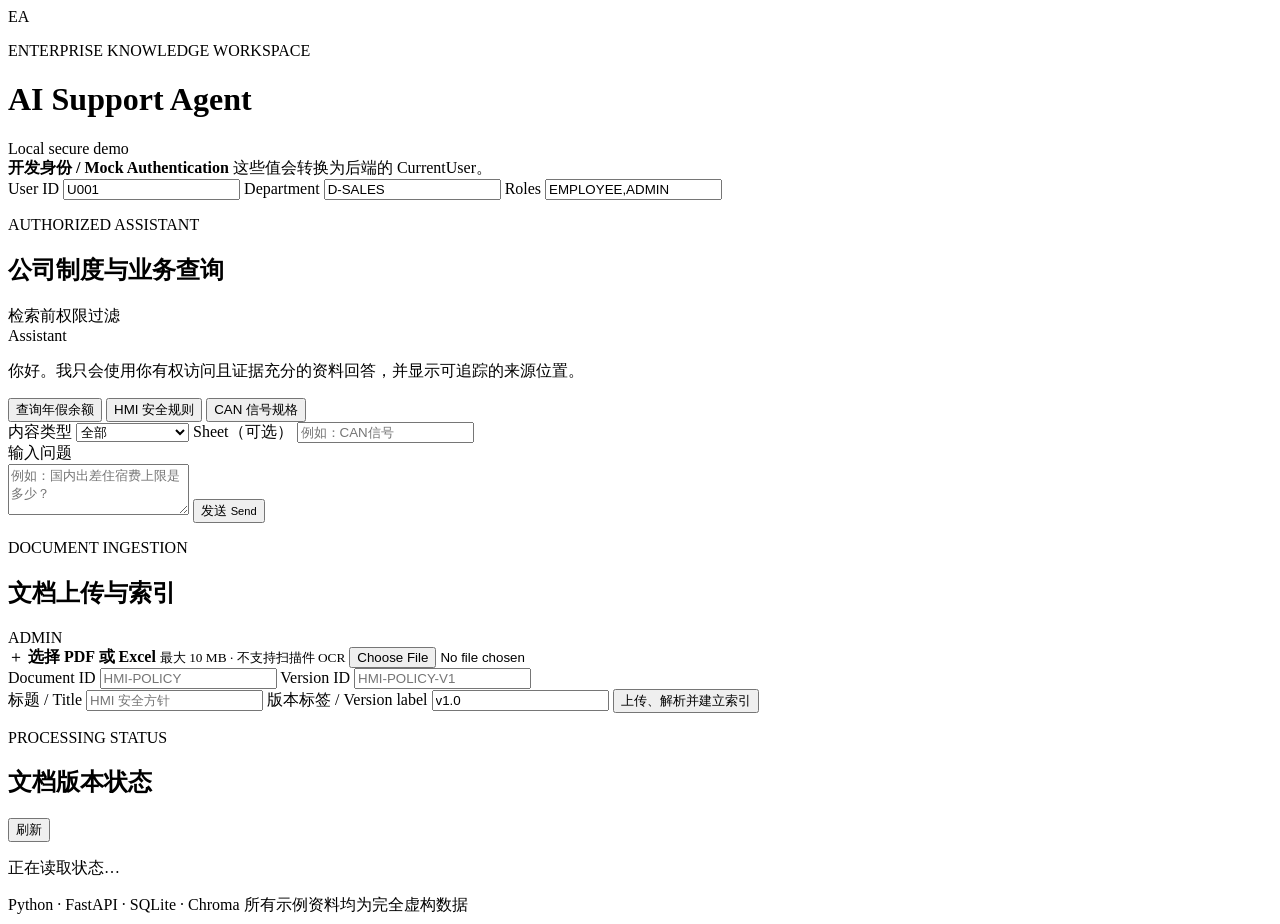
==== app/static/index.html @ fe123796 "feat: add local document and citation demo UI" ====
<!doctype html>
<html lang="zh-CN">
  <head>
    <meta charset="utf-8" />
    <meta name="viewport" content="width=device-width, initial-scale=1" />
    <meta
      name="description"
      content="Enterprise AI Support Agent 本地演示工作台"
    />
    <title>Enterprise AI Support Agent</title>
    <link rel="stylesheet" href="/static/styles.css" />
  </head>
  <body>
    <header class="topbar">
      <div class="brand">
        <div class="brand-mark" aria-hidden="true">EA</div>
        <div>
          <p class="eyebrow">ENTERPRISE KNOWLEDGE WORKSPACE</p>
          <h1>AI Support Agent</h1>
        </div>
      </div>
      <div class="runtime-badge">
        <span class="status-dot" aria-hidden="true"></span>
        Local secure demo
      </div>
    </header>

    <section class="identity-bar" aria-label="开发身份设置">
      <div class="identity-copy">
        <strong>开发身份 / Mock Authentication</strong>
        <span>这些值会转换为后端的 CurrentUser。</span>
      </div>
      <label>
        User ID
        <input id="user-id" value="U001" autocomplete="off" />
      </label>
      <label>
        Department
        <input id="department-id" value="D-SALES" autocomplete="off" />
      </label>
      <label>
        Roles
        <input id="role-ids" value="EMPLOYEE,ADMIN" autocomplete="off" />
      </label>
    </section>

    <main class="workspace-grid">
      <section class="panel chat-panel" aria-labelledby="chat-title">
        <div class="panel-header">
          <div>
            <p class="section-kicker">AUTHORIZED ASSISTANT</p>
            <h2 id="chat-title">公司制度与业务查询</h2>
          </div>
          <span class="security-chip">检索前权限过滤</span>
        </div>

        <div id="chat-feed" class="chat-feed" aria-live="polite">
          <article class="message assistant-message">
            <div class="message-label">Assistant</div>
            <p>你好。我只会使用你有权访问且证据充分的资料回答，并显示可追踪的来源位置。</p>
          </article>
        </div>

        <div class="quick-prompts" aria-label="示例问题">
          <button type="button" data-prompt="我的剩余年假是多少？">查询年假余额</button>
          <button type="button" data-prompt="走行中の動画画面遷移は許可されますか？">HMI 安全规则</button>
          <button type="button" data-prompt="VehicleSpeed の期待値は何ですか？">CAN 信号规格</button>
        </div>

        <form id="chat-form" class="composer">
          <div class="filter-row">
            <label>
              内容类型
              <select id="content-type">
                <option value="">全部</option>
                <option value="paragraph">正文 paragraph</option>
                <option value="table">表格 table</option>
                <option value="key_value">属性 key-value</option>
                <option value="note">备注 note</option>
                <option value="title">标题 title</option>
              </select>
            </label>
            <label>
              Sheet（可选）
              <input id="sheet-filter" placeholder="例如：CAN信号" autocomplete="off" />
            </label>
          </div>
          <label class="message-input-label" for="message">输入问题</label>
          <div class="composer-row">
            <textarea
              id="message"
              rows="3"
              maxlength="2000"
              placeholder="例如：国内出差住宿费上限是多少？"
              required
            ></textarea>
            <button id="send-button" class="primary-button" type="submit">
              <span>发送</span>
              <small>Send</small>
            </button>
          </div>
        </form>
      </section>

      <aside class="side-column">
        <section class="panel upload-panel" aria-labelledby="upload-title">
          <div class="panel-header compact">
            <div>
              <p class="section-kicker">DOCUMENT INGESTION</p>
              <h2 id="upload-title">文档上传与索引</h2>
            </div>
            <span class="admin-chip">ADMIN</span>
          </div>

          <form id="upload-form" class="upload-form">
            <label class="file-drop" for="document-file">
              <span class="file-icon" aria-hidden="true">＋</span>
              <strong id="file-label">选择 PDF 或 Excel</strong>
              <small>最大 10 MB · 不支持扫描件 OCR</small>
              <input
                id="document-file"
                name="file"
                type="file"
                accept=".pdf,.xlsx"
                required
              />
            </label>

            <div class="form-grid">
              <label>
                Document ID
                <input id="document-id" name="document_id" placeholder="HMI-POLICY" required />
              </label>
              <label>
                Version ID
                <input
                  id="document-version-id"
                  name="document_version_id"
                  placeholder="HMI-POLICY-V1"
                  required
                />
              </label>
            </div>
            <label>
              标题 / Title
              <input id="document-title" name="title" placeholder="HMI 安全方针" required />
            </label>
            <label>
              版本标签 / Version label
              <input id="version-label" name="version_label" value="v1.0" required />
            </label>

            <button id="upload-button" class="secondary-button" type="submit">
              上传、解析并建立索引
            </button>
            <p id="upload-feedback" class="form-feedback" aria-live="polite"></p>
          </form>
        </section>

        <section class="panel status-panel" aria-labelledby="status-title">
          <div class="panel-header compact">
            <div>
              <p class="section-kicker">PROCESSING STATUS</p>
              <h2 id="status-title">文档版本状态</h2>
            </div>
            <button id="refresh-status" class="icon-button" type="button">刷新</button>
          </div>
          <div id="document-status-list" class="status-list" aria-live="polite">
            <p class="empty-state">正在读取状态…</p>
          </div>
        </section>
      </aside>
    </main>

    <footer>
      <span>Python · FastAPI · SQLite · Chroma</span>
      <span>所有示例资料均为完全虚构数据</span>
    </footer>

    <script src="/static/app.js" defer></script>
  </body>
</html>
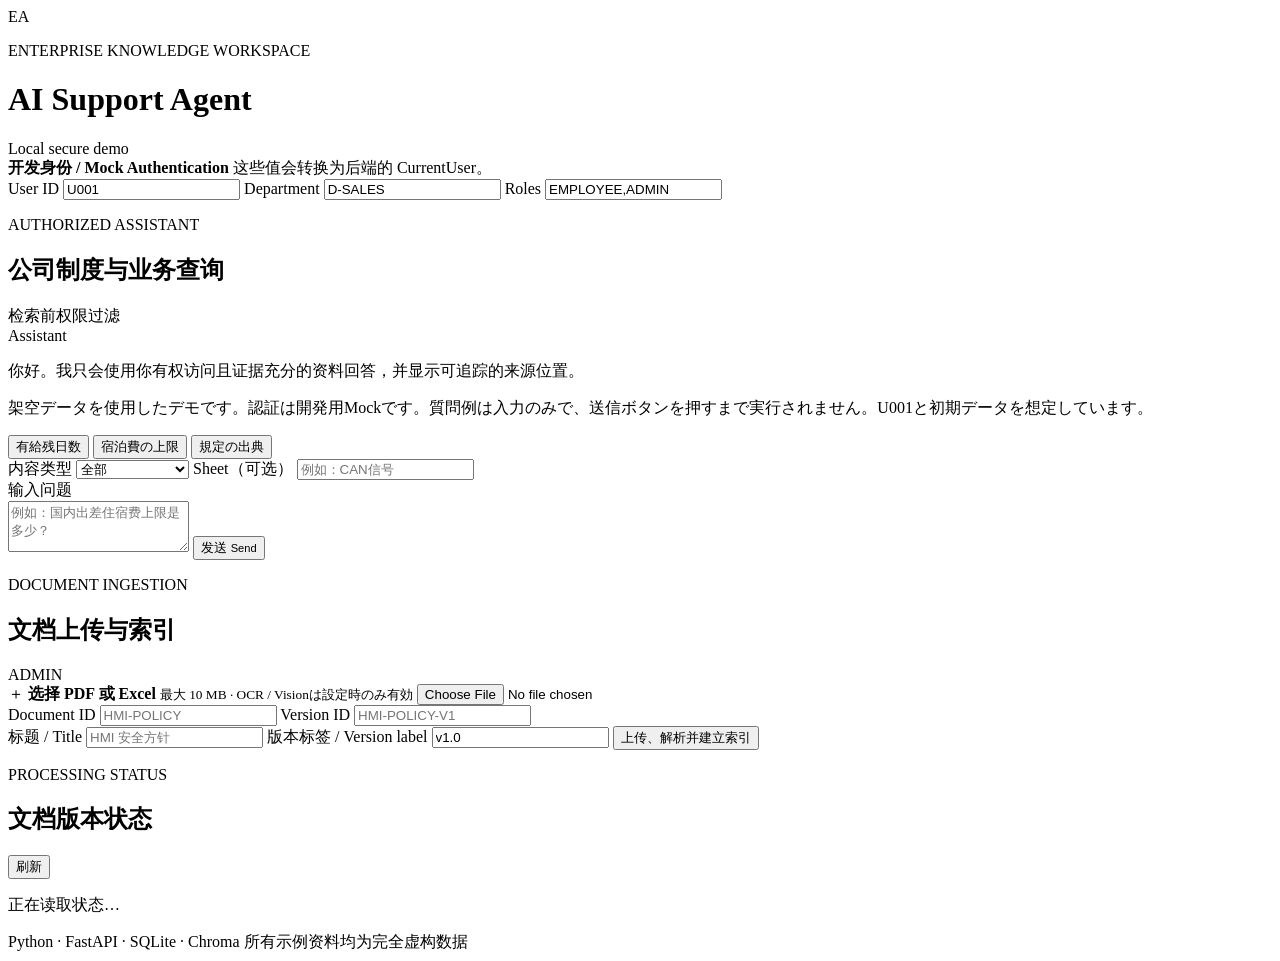
==== commit d42a82b6: "docs: refine Japanese AI portfolio and demo question examples" ====
--- a/app/static/index.html
+++ b/app/static/index.html
@@ -61,10 +61,11 @@
           </article>
         </div>
 
-        <div class="quick-prompts" aria-label="示例问题">
-          <button type="button" data-prompt="我的剩余年假是多少？">查询年假余额</button>
-          <button type="button" data-prompt="走行中の動画画面遷移は許可されますか？">HMI 安全规则</button>
-          <button type="button" data-prompt="VehicleSpeed の期待値は何ですか？">CAN 信号规格</button>
+        <p class="demo-note" lang="ja">架空データを使用したデモです。認証は開発用Mockです。質問例は入力のみで、送信ボタンを押すまで実行されません。U001と初期データを想定しています。</p>
+        <div class="quick-prompts" aria-label="質問例" lang="ja">
+          <button type="button" data-prompt="有給残日数を教えてください。">有給残日数</button>
+          <button type="button" data-prompt="国内出張の宿泊費上限はいくらですか？">宿泊費の上限</button>
+          <button type="button" data-prompt="国内出張の宿泊費上限の出典を教えてください。">規定の出典</button>
         </div>
 
         <form id="chat-form" class="composer">
@@ -116,7 +117,7 @@
             <label class="file-drop" for="document-file">
               <span class="file-icon" aria-hidden="true">＋</span>
               <strong id="file-label">选择 PDF 或 Excel</strong>
-              <small>最大 10 MB · 不支持扫描件 OCR</small>
+              <small>最大 10 MB · OCR / Visionは設定時のみ有効</small>
               <input
                 id="document-file"
                 name="file"
@@ -177,6 +178,7 @@
       <span>所有示例资料均为完全虚构数据</span>
     </footer>
 
+    <script src="/static/image-evidence.js" defer></script>
     <script src="/static/app.js" defer></script>
   </body>
 </html>
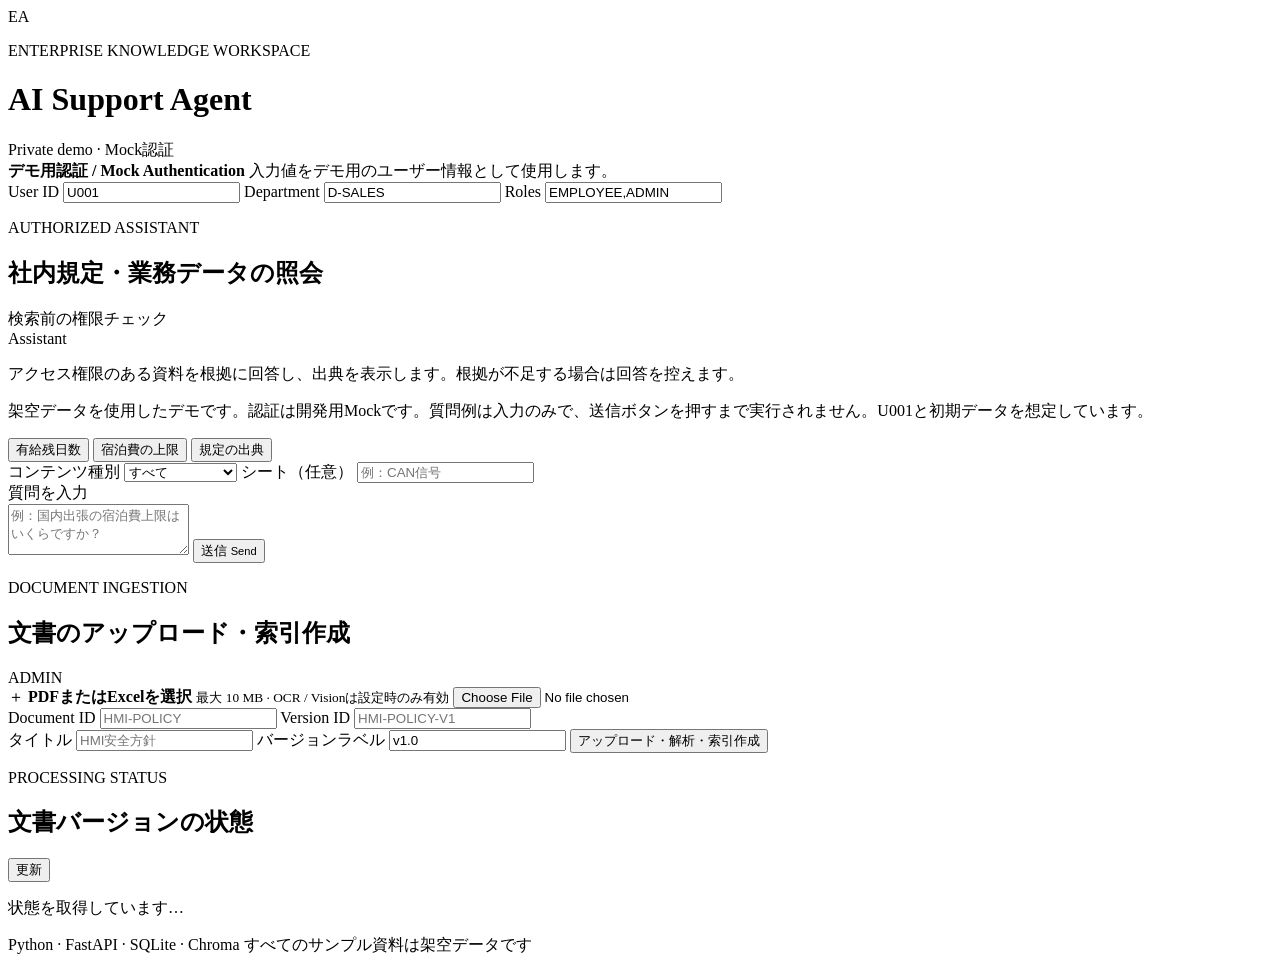
==== commit 2039c2fc: "fix: localize Japanese demo and recognize leave balance intent" ====
--- a/app/static/index.html
+++ b/app/static/index.html
@@ -1,11 +1,11 @@
 <!doctype html>
-<html lang="zh-CN">
+<html lang="ja">
   <head>
     <meta charset="utf-8" />
     <meta name="viewport" content="width=device-width, initial-scale=1" />
     <meta
       name="description"
-      content="Enterprise AI Support Agent 本地演示工作台"
+      content="Enterprise AI Support Agent デモ環境"
     />
     <title>Enterprise AI Support Agent</title>
     <link rel="stylesheet" href="/static/styles.css" />
@@ -21,14 +21,14 @@
       </div>
       <div class="runtime-badge">
         <span class="status-dot" aria-hidden="true"></span>
-        Local secure demo
+        Private demo · Mock認証
       </div>
     </header>
 
-    <section class="identity-bar" aria-label="开发身份设置">
+    <section class="identity-bar" aria-label="デモ用ユーザー設定">
       <div class="identity-copy">
-        <strong>开发身份 / Mock Authentication</strong>
-        <span>这些值会转换为后端的 CurrentUser。</span>
+        <strong>デモ用認証 / Mock Authentication</strong>
+        <span>入力値をデモ用のユーザー情報として使用します。</span>
       </div>
       <label>
         User ID
@@ -49,15 +49,15 @@
         <div class="panel-header">
           <div>
             <p class="section-kicker">AUTHORIZED ASSISTANT</p>
-            <h2 id="chat-title">公司制度与业务查询</h2>
+            <h2 id="chat-title">社内規定・業務データの照会</h2>
           </div>
-          <span class="security-chip">检索前权限过滤</span>
+          <span class="security-chip">検索前の権限チェック</span>
         </div>
 
         <div id="chat-feed" class="chat-feed" aria-live="polite">
           <article class="message assistant-message">
             <div class="message-label">Assistant</div>
-            <p>你好。我只会使用你有权访问且证据充分的资料回答，并显示可追踪的来源位置。</p>
+            <p>アクセス権限のある資料を根拠に回答し、出典を表示します。根拠が不足する場合は回答を控えます。</p>
           </article>
         </div>
 
@@ -71,32 +71,32 @@
         <form id="chat-form" class="composer">
           <div class="filter-row">
             <label>
-              内容类型
+              コンテンツ種別
               <select id="content-type">
-                <option value="">全部</option>
-                <option value="paragraph">正文 paragraph</option>
-                <option value="table">表格 table</option>
+                <option value="">すべて</option>
+                <option value="paragraph">本文 paragraph</option>
+                <option value="table">表 table</option>
                 <option value="key_value">属性 key-value</option>
-                <option value="note">备注 note</option>
-                <option value="title">标题 title</option>
+                <option value="note">注記 note</option>
+                <option value="title">見出し title</option>
               </select>
             </label>
             <label>
-              Sheet（可选）
-              <input id="sheet-filter" placeholder="例如：CAN信号" autocomplete="off" />
+              シート（任意）
+              <input id="sheet-filter" placeholder="例：CAN信号" autocomplete="off" />
             </label>
           </div>
-          <label class="message-input-label" for="message">输入问题</label>
+          <label class="message-input-label" for="message">質問を入力</label>
           <div class="composer-row">
             <textarea
               id="message"
               rows="3"
               maxlength="2000"
-              placeholder="例如：国内出差住宿费上限是多少？"
+              placeholder="例：国内出張の宿泊費上限はいくらですか？"
               required
             ></textarea>
             <button id="send-button" class="primary-button" type="submit">
-              <span>发送</span>
+              <span>送信</span>
               <small>Send</small>
             </button>
           </div>
@@ -108,7 +108,7 @@
           <div class="panel-header compact">
             <div>
               <p class="section-kicker">DOCUMENT INGESTION</p>
-              <h2 id="upload-title">文档上传与索引</h2>
+              <h2 id="upload-title">文書のアップロード・索引作成</h2>
             </div>
             <span class="admin-chip">ADMIN</span>
           </div>
@@ -116,7 +116,7 @@
           <form id="upload-form" class="upload-form">
             <label class="file-drop" for="document-file">
               <span class="file-icon" aria-hidden="true">＋</span>
-              <strong id="file-label">选择 PDF 或 Excel</strong>
+              <strong id="file-label">PDFまたはExcelを選択</strong>
               <small>最大 10 MB · OCR / Visionは設定時のみ有効</small>
               <input
                 id="document-file"
@@ -143,16 +143,16 @@
               </label>
             </div>
             <label>
-              标题 / Title
-              <input id="document-title" name="title" placeholder="HMI 安全方针" required />
+              タイトル
+              <input id="document-title" name="title" placeholder="HMI安全方針" required />
             </label>
             <label>
-              版本标签 / Version label
+              バージョンラベル
               <input id="version-label" name="version_label" value="v1.0" required />
             </label>
 
             <button id="upload-button" class="secondary-button" type="submit">
-              上传、解析并建立索引
+              アップロード・解析・索引作成
             </button>
             <p id="upload-feedback" class="form-feedback" aria-live="polite"></p>
           </form>
@@ -162,12 +162,12 @@
           <div class="panel-header compact">
             <div>
               <p class="section-kicker">PROCESSING STATUS</p>
-              <h2 id="status-title">文档版本状态</h2>
+              <h2 id="status-title">文書バージョンの状態</h2>
             </div>
-            <button id="refresh-status" class="icon-button" type="button">刷新</button>
+            <button id="refresh-status" class="icon-button" type="button">更新</button>
           </div>
           <div id="document-status-list" class="status-list" aria-live="polite">
-            <p class="empty-state">正在读取状态…</p>
+            <p class="empty-state">状態を取得しています…</p>
           </div>
         </section>
       </aside>
@@ -175,7 +175,7 @@
 
     <footer>
       <span>Python · FastAPI · SQLite · Chroma</span>
-      <span>所有示例资料均为完全虚构数据</span>
+      <span>すべてのサンプル資料は架空データです</span>
     </footer>
 
     <script src="/static/image-evidence.js" defer></script>
